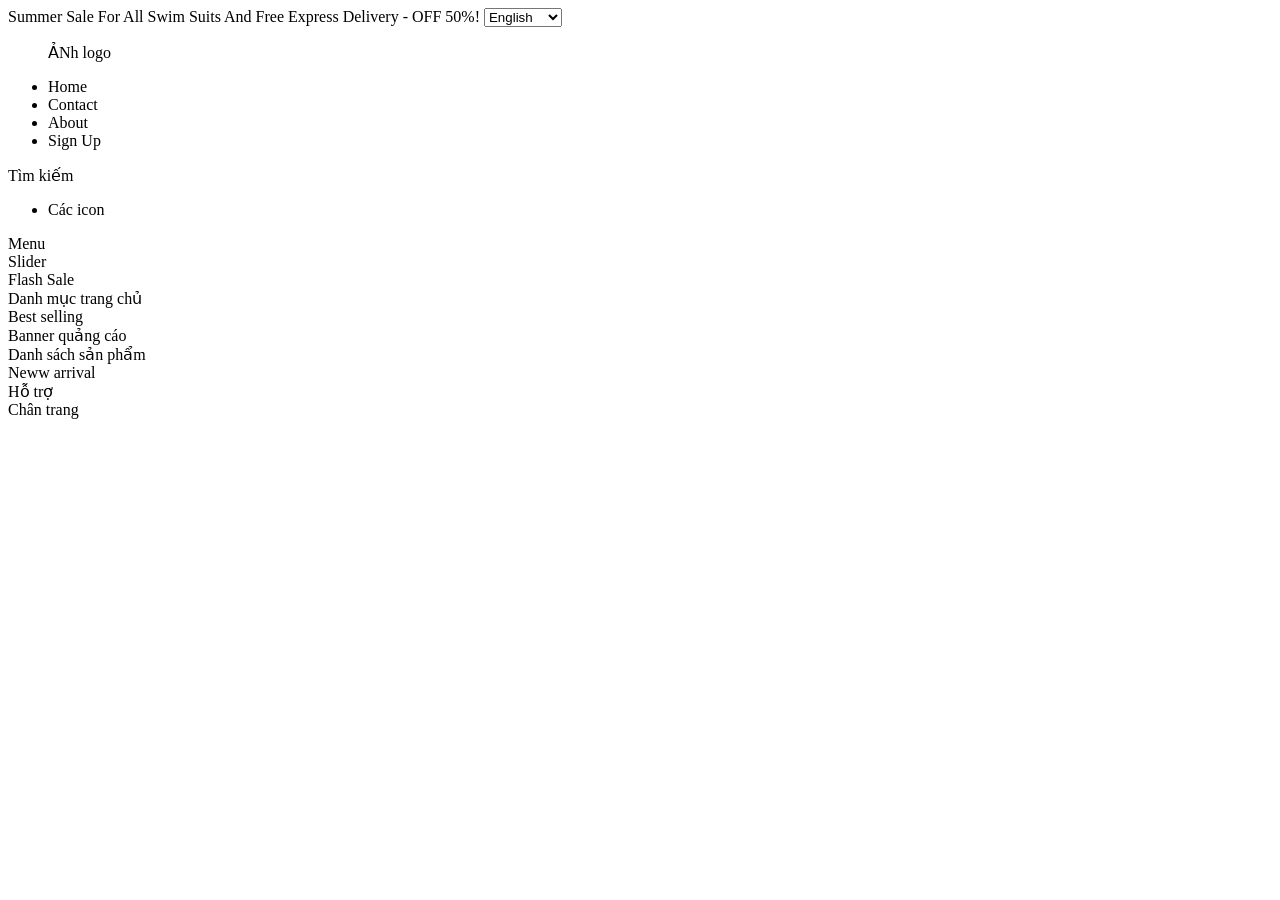
==== index.html @ 1e6aa528 "b1:Làm quen thẻ header,footer,nav,aside,section,article,main" ====
<!DOCTYPE html>
<html lang="en">
<head>
    <meta charset="UTF-8">
    <meta name="viewport" content="width=device-width, initial-scale=1.0">
    <title>Document</title>
</head>
<body>
    <header>
        <div class="topbar">
            <span>Summer Sale For All Swim Suits And Free Express Delivery - OFF 50%!</span>
            <select>
                <option value="en">English</option>
                <option value="vi">Việt Nam</option>
            </select>
        </div>
        <div class="header">
            <div class="logo">
                <figure>
                    ẢNh logo
                    <figcaption></figcaption>
                </figure>
            </div>
            <nav class="main-menu">
                <ul>
                    <li>Home</li>
                    <li>Contact</li>
                    <li>About</li>
                    <li>Sign Up</li>
                </ul>
            </nav>
            <div class="right-header">
                <form action="" class="search">Tìm kiếm</form>
                <ul>
                    <li>Các icon</li>
                </ul>
            </div>
        </div>
    </header>
    <div class="container">
        <div class="slide">
            <aside>
                Menu
            </aside>
            <section>
                Slider
            </section>
        </div>
        <section class="flashsale">
            Flash Sale
        </section>
        <section class="category-home">
            Danh mục trang chủ
        </section>
        <section class="best-selling">
            Best selling
        </section>
        <section class="banner">
            Banner quảng cáo
        </section>
        <section class="our-products">
            Danh sách sản phẩm
        </section>
        <section class="new-arrival">
            Neww arrival
        </section>
        <section class="support">
            Hỗ trợ
        </section>
    </div>
    <footer>
        Chân trang
    </footer>
</body>
</html>
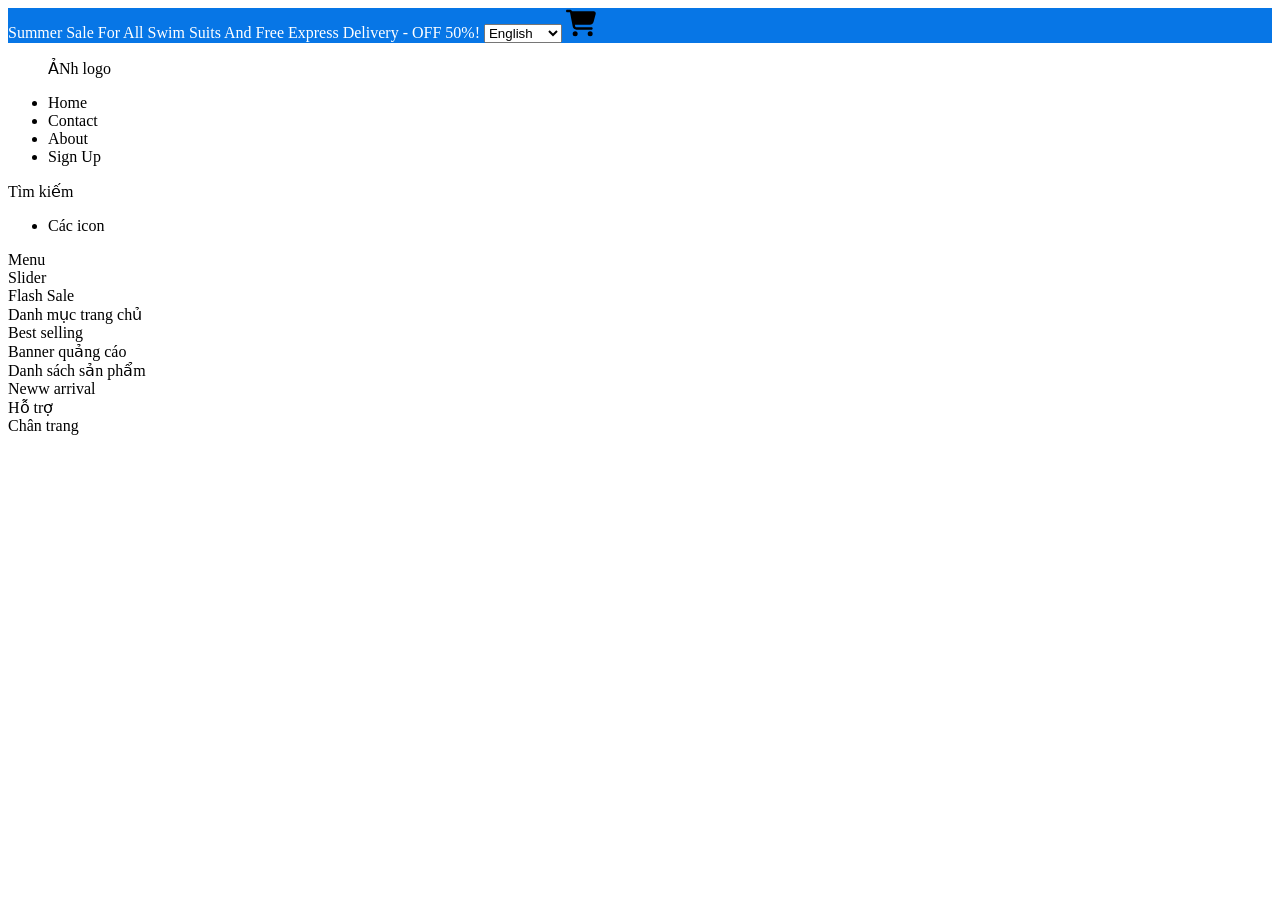
==== commit adb4027c: "B3" ====
--- a/index.html
+++ b/index.html
@@ -4,7 +4,14 @@
     <meta charset="UTF-8">
     <meta name="viewport" content="width=device-width, initial-scale=1.0">
     <title>Document</title>
+    <link rel='stylesheet' href="./style.css" type='text/css' media='all' />
+    <!-- <link rel="preconnect" href="https://fonts.googleapis.com">
+    <link rel="preconnect" href="https://fonts.gstatic.com" crossorigin>
+    <link href="https://fonts.googleapis.com/css2?family=Playwrite+HU:wght@100..400&display=swap" rel="stylesheet"> -->
 </head>
+<!-- màu nền: fill ="none"
+màu viền: stroke
+Kích thước: width, height -->
 <body>
     <header>
         <div class="topbar">
@@ -13,6 +20,7 @@
                 <option value="en">English</option>
                 <option value="vi">Việt Nam</option>
             </select>
+            <svg width="30" height="30" xmlns="http://www.w3.org/2000/svg" viewBox="0 0 576 512"><!--!Font Awesome Free 6.7.2 by @fontawesome - https://fontawesome.com License - https://fontawesome.com/license/free Copyright 2025 Fonticons, Inc.--><path d="M0 24C0 10.7 10.7 0 24 0L69.5 0c22 0 41.5 12.8 50.6 32l411 0c26.3 0 45.5 25 38.6 50.4l-41 152.3c-8.5 31.4-37 53.3-69.5 53.3l-288.5 0 5.4 28.5c2.2 11.3 12.1 19.5 23.6 19.5L488 336c13.3 0 24 10.7 24 24s-10.7 24-24 24l-288.3 0c-34.6 0-64.3-24.6-70.7-58.5L77.4 54.5c-.7-3.8-4-6.5-7.9-6.5L24 48C10.7 48 0 37.3 0 24zM128 464a48 48 0 1 1 96 0 48 48 0 1 1 -96 0zm336-48a48 48 0 1 1 0 96 48 48 0 1 1 0-96z"/></svg>
         </div>
         <div class="header">
             <div class="logo">
--- a/style.css
+++ b/style.css
@@ -0,0 +1,15 @@
+/* Để khai báo biến :root  */
+/* Đặt tên biến: --tenbien */
+:root{
+    --primary-color: #ff0000;
+    --second-color:#0776e6
+}
+@font-face {
+    font-family: "Playwrite";
+    src: url("fonts/PlaywriteHU-Regular.ttf") format("ttf");
+}
+.topbar{
+    background-color: var(--second-color);
+    color: #fff;
+    font-family: "Playwrite", cursive;
+}
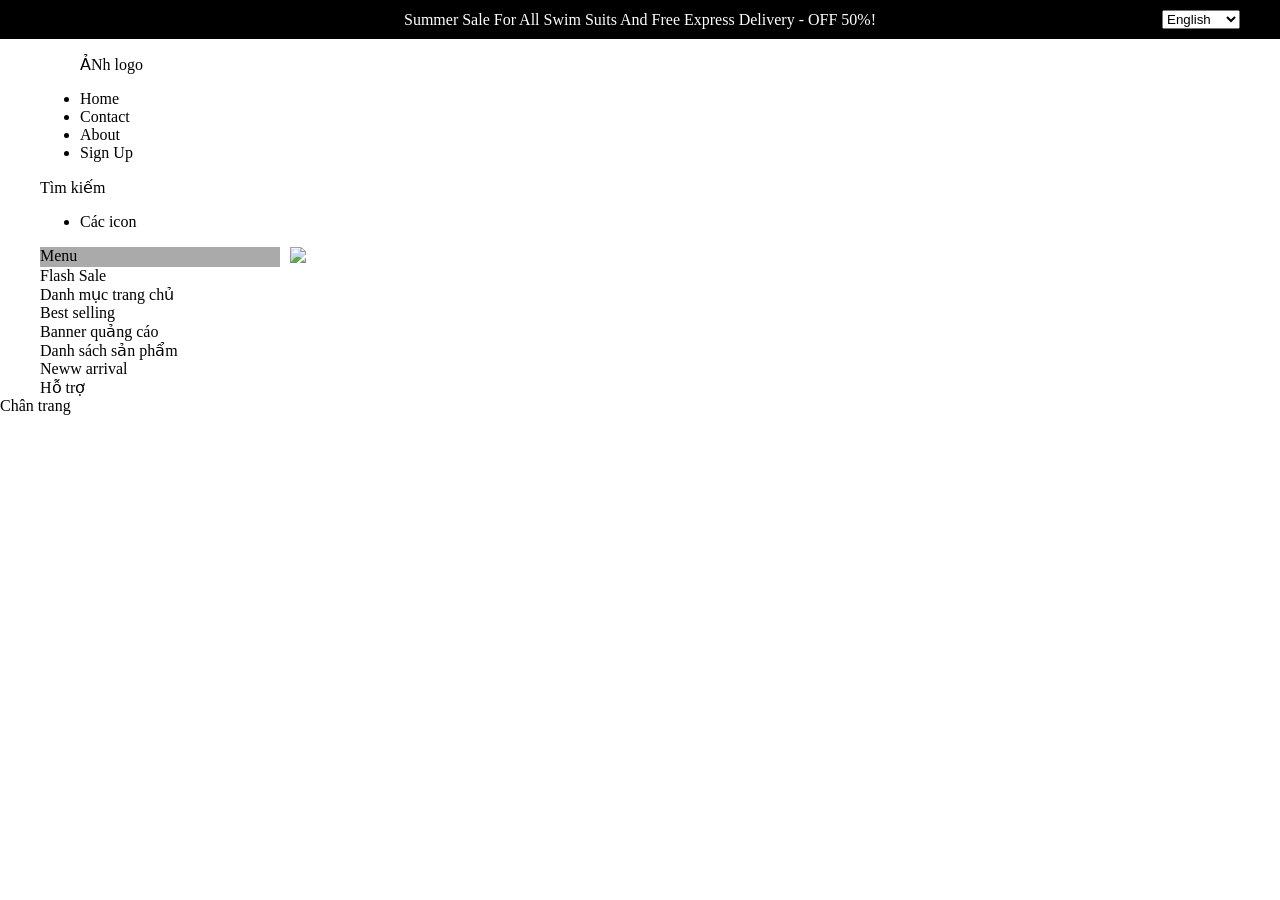
==== commit dfffcc29: "b4" ====
--- a/index.html
+++ b/index.html
@@ -5,6 +5,7 @@
     <meta name="viewport" content="width=device-width, initial-scale=1.0">
     <title>Document</title>
     <link rel='stylesheet' href="./style.css" type='text/css' media='all' />
+    <link rel="stylesheet" href="https://cdnjs.cloudflare.com/ajax/libs/font-awesome/6.7.2/css/all.min.css" type="text/css"/>
     <!-- <link rel="preconnect" href="https://fonts.googleapis.com">
     <link rel="preconnect" href="https://fonts.gstatic.com" crossorigin>
     <link href="https://fonts.googleapis.com/css2?family=Playwrite+HU:wght@100..400&display=swap" rel="stylesheet"> -->
@@ -15,14 +16,21 @@
 <body>
     <header>
         <div class="topbar">
-            <span>Summer Sale For All Swim Suits And Free Express Delivery - OFF 50%!</span>
-            <select>
-                <option value="en">English</option>
-                <option value="vi">Việt Nam</option>
-            </select>
-            <svg width="30" height="30" xmlns="http://www.w3.org/2000/svg" viewBox="0 0 576 512"><!--!Font Awesome Free 6.7.2 by @fontawesome - https://fontawesome.com License - https://fontawesome.com/license/free Copyright 2025 Fonticons, Inc.--><path d="M0 24C0 10.7 10.7 0 24 0L69.5 0c22 0 41.5 12.8 50.6 32l411 0c26.3 0 45.5 25 38.6 50.4l-41 152.3c-8.5 31.4-37 53.3-69.5 53.3l-288.5 0 5.4 28.5c2.2 11.3 12.1 19.5 23.6 19.5L488 336c13.3 0 24 10.7 24 24s-10.7 24-24 24l-288.3 0c-34.6 0-64.3-24.6-70.7-58.5L77.4 54.5c-.7-3.8-4-6.5-7.9-6.5L24 48C10.7 48 0 37.3 0 24zM128 464a48 48 0 1 1 96 0 48 48 0 1 1 -96 0zm336-48a48 48 0 1 1 0 96 48 48 0 1 1 0-96z"/></svg>
+            <div class="container">
+                <div class="flex">
+                    <span></span>
+                    <span>Summer Sale For All Swim Suits And Free Express Delivery - OFF 50%!</span>
+                    <div class="language">
+                    <select>
+                        <option value="en">English</option>
+                        <option value="vi">Việt Nam</option>
+                    </select>
+                    </div>
+                    </div>
+           </div>
         </div>
         <div class="header">
+            <div class="container">
             <div class="logo">
                 <figure>
                     ẢNh logo
@@ -43,15 +51,16 @@
                     <li>Các icon</li>
                 </ul>
             </div>
+            </div>
         </div>
     </header>
     <div class="container">
         <div class="slide">
-            <aside>
+            <aside style="background-color: #aaa;">
                 Menu
             </aside>
             <section>
-                Slider
+                <img src="https://cdn2.mageplaza.com/media/general2/H4BvhSS.jpg"/>
             </section>
         </div>
         <section class="flashsale">
--- a/style.css
+++ b/style.css
@@ -4,12 +4,72 @@
     --primary-color: #ff0000;
     --second-color:#0776e6
 }
+body{
+    margin: 0;
+}
 @font-face {
     font-family: "Playwrite";
     src: url("fonts/PlaywriteHU-Regular.ttf") format("ttf");
 }
 .topbar{
-    background-color: var(--second-color);
+    background-color: #000000;
     color: #fff;
-    font-family: "Playwrite", cursive;
+}
+/* Flexbox và gridbox */
+/* 
+flex: sử dụng trong bố cục nhỏ
+gird: Chia layout
+*/
+/* Flex:  */
+.container{
+    max-width: 1200px;
+    margin: auto;
+}
+.flex{
+    display: flex;
+    justify-content: center;
+    align-items: center;
+    flex-wrap: wrap;
+    padding: 10px 0;
+}
+.flex span,.flex .language{
+    width: 25%;
+}
+/* .flex select{order: 1;}
+.flex span{order: 3;} */
+.flex span:nth-child(2){
+    width: 50%;
+    text-align: center;
+    /* order: 1; */
+}
+.flex .language{
+    display: flex;
+    justify-content: flex-end;
+}
+.slide{
+    display: grid;
+    grid-template-columns: 20% 20% 20% 20% 20%;
+    gap: 10px;
+}
+img{max-width: 100%;}
+.slide section{
+    grid-column: 2/6;
+}
+/* media query  */
+/* /Mobile: 720px */
+/* Tablet: 990px*/
+/* Desktop :  */
+@media screen and (max-width:720px){
+    .slide{
+        display: flex;
+        flex-direction: column;
+    }
+}
+@media screen and (max-width:990px) {
+   .slide{
+    grid-template-columns: 25% 25% 25% 25%;
+    }
+    .slide section{
+    grid-column: 2/5;
+        }
 }
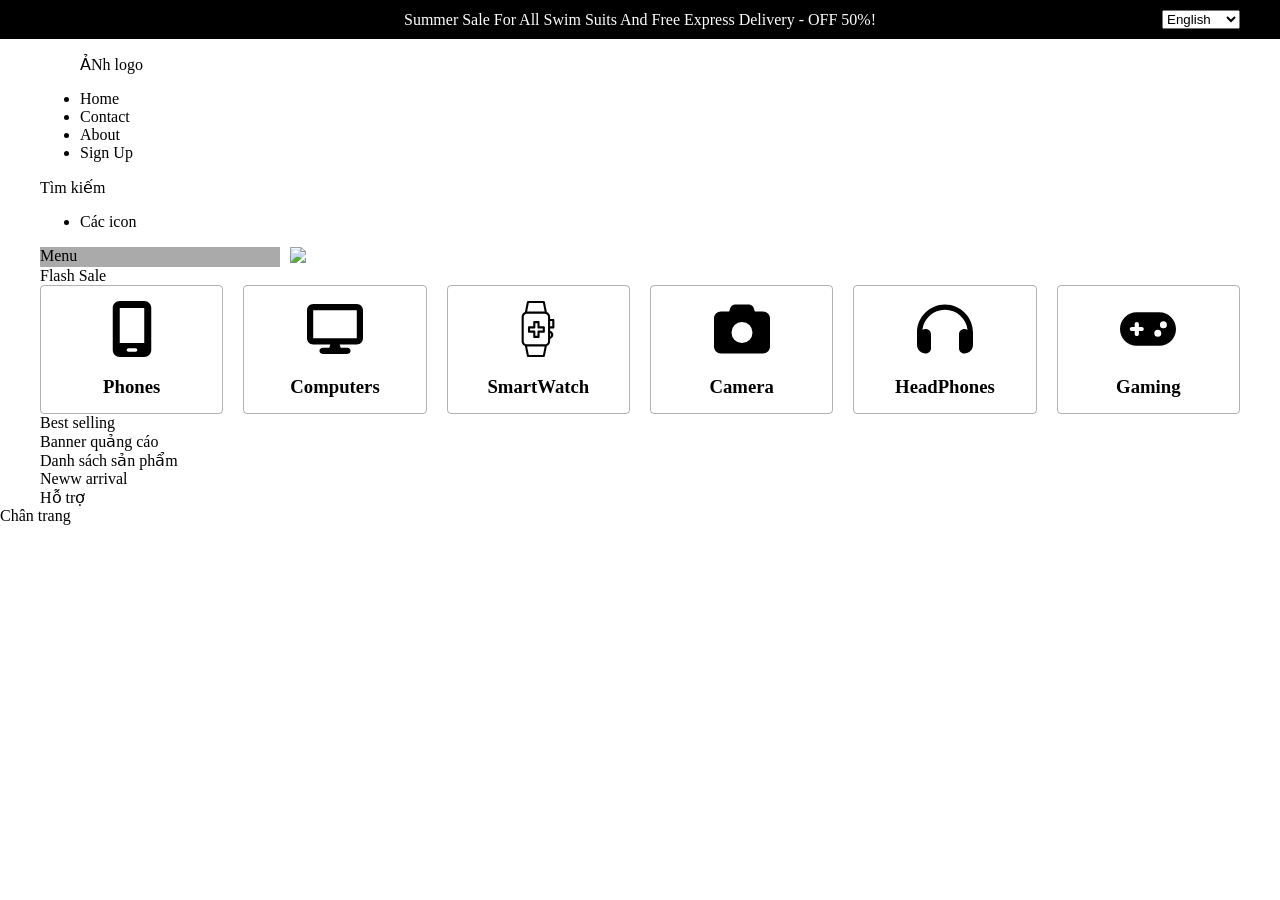
==== commit 6469d5f5: "b5" ====
--- a/index.html
+++ b/index.html
@@ -67,7 +67,58 @@
             Flash Sale
         </section>
         <section class="category-home">
-            Danh mục trang chủ
+            <span>
+                <svg xmlns="http://www.w3.org/2000/svg" viewBox="0 0 384 512"><!--!Font Awesome Free 6.7.2 by @fontawesome - https://fontawesome.com License - https://fontawesome.com/license/free Copyright 2025 Fonticons, Inc.--><path d="M16 64C16 28.7 44.7 0 80 0L304 0c35.3 0 64 28.7 64 64l0 384c0 35.3-28.7 64-64 64L80 512c-35.3 0-64-28.7-64-64L16 64zM144 448c0 8.8 7.2 16 16 16l64 0c8.8 0 16-7.2 16-16s-7.2-16-16-16l-64 0c-8.8 0-16 7.2-16 16zM304 64L80 64l0 320 224 0 0-320z"/></svg>
+                <h3>Phones</h3>
+            </span>
+            <span>
+                <svg xmlns="http://www.w3.org/2000/svg" viewBox="0 0 576 512"><!--!Font Awesome Free 6.7.2 by @fontawesome - https://fontawesome.com License - https://fontawesome.com/license/free Copyright 2025 Fonticons, Inc.--><path d="M64 0C28.7 0 0 28.7 0 64L0 352c0 35.3 28.7 64 64 64l176 0-10.7 32L160 448c-17.7 0-32 14.3-32 32s14.3 32 32 32l256 0c17.7 0 32-14.3 32-32s-14.3-32-32-32l-69.3 0L336 416l176 0c35.3 0 64-28.7 64-64l0-288c0-35.3-28.7-64-64-64L64 0zM512 64l0 288L64 352 64 64l448 0z"/></svg>
+                <h3>Computers</h3>
+            </span>
+            <span>
+                <?xml version="1.0" encoding="iso-8859-1"?>
+<!-- Uploaded to: SVG Repo, www.svgrepo.com, Generator: SVG Repo Mixer Tools -->
+<svg fill="#000000" version="1.1" id="Layer_1" xmlns="http://www.w3.org/2000/svg" xmlns:xlink="http://www.w3.org/1999/xlink" 
+	 viewBox="0 0 512 512" xml:space="preserve">
+<g>
+	<g>
+		<path d="M309.132,231.849h-38.642v-38.642c0-5.339-4.321-9.66-9.66-9.66h-38.642c-5.34,0-9.66,4.321-9.66,9.66v38.642h-38.642
+			c-5.34,0-9.66,4.321-9.66,9.66v38.641c0,5.34,4.321,9.66,9.66,9.66h38.642v38.641c0,5.34,4.321,9.66,9.66,9.66h38.642
+			c5.34,0,9.66-4.321,9.66-9.66v-38.641h38.642c5.34,0,9.66-4.321,9.66-9.66v-38.641
+			C318.792,236.17,314.472,231.849,309.132,231.849z M299.472,270.491H260.83c-5.34,0-9.66,4.321-9.66,9.66v38.642h-19.321v-38.642
+			c0-5.34-4.321-9.66-9.66-9.66h-38.641V251.17h38.641c5.34,0,9.66-4.321,9.66-9.66v-38.642h19.321v38.642
+			c0,5.339,4.321,9.66,9.66,9.66h38.641V270.491z"/>
+	</g>
+</g>
+<g>
+	<g>
+		<path d="M396.076,164.226h-28.981v-19.274c0-20.163-12.417-37.441-29.991-44.684l-18.5-92.505C317.698,3.255,313.736,0,309.132,0
+			H164.226c-4.604,0-8.566,3.255-9.472,7.764l-18.5,92.505c-17.573,7.243-29.991,24.521-29.991,44.684v222.094
+			c0,20.163,12.417,37.441,29.991,44.684l18.5,92.505c0.906,4.509,4.868,7.764,9.472,7.764h144.906c4.604,0,8.566-3.255,9.472-7.764
+			l18.5-92.505c17.573-7.243,29.991-24.521,29.991-44.684v-20.646c16.62-4.318,28.981-19.313,28.981-37.269
+			c0-17.955-12.361-32.951-28.981-37.269V251.17h28.981c5.339,0,9.66-4.321,9.66-9.66v-67.623
+			C405.736,168.547,401.415,164.226,396.076,164.226z M172.141,19.321h129.076l15.453,77.283H156.689L172.141,19.321z
+			 M301.217,492.679H172.141l-15.453-77.283H316.67L301.217,492.679z M347.774,173.887v67.623v125.538
+			c0,16.009-13.009,29.028-29.009,29.028h-164.17c-16,0-29.009-13.019-29.009-29.028V144.953c0-16.009,13.009-29.028,29.009-29.028
+			h164.17c16,0,29.009,13.019,29.009,29.028V173.887z M376.755,309.132c0,7.118-3.915,13.281-9.66,16.632V292.5
+			C372.84,295.852,376.755,302.014,376.755,309.132z M386.415,231.849h-19.321v-48.302h19.321V231.849z"/>
+	</g>
+</g>
+</svg>
+                <h3>SmartWatch</h3>
+            </span>
+            <span>
+                <svg xmlns="http://www.w3.org/2000/svg" viewBox="0 0 512 512"><!--!Font Awesome Free 6.7.2 by @fontawesome - https://fontawesome.com License - https://fontawesome.com/license/free Copyright 2025 Fonticons, Inc.--><path d="M149.1 64.8L138.7 96 64 96C28.7 96 0 124.7 0 160L0 416c0 35.3 28.7 64 64 64l384 0c35.3 0 64-28.7 64-64l0-256c0-35.3-28.7-64-64-64l-74.7 0L362.9 64.8C356.4 45.2 338.1 32 317.4 32L194.6 32c-20.7 0-39 13.2-45.5 32.8zM256 192a96 96 0 1 1 0 192 96 96 0 1 1 0-192z"/></svg>
+                <h3>Camera</h3>
+            </span>
+            <span>
+                <svg xmlns="http://www.w3.org/2000/svg" viewBox="0 0 512 512"><!--!Font Awesome Free 6.7.2 by @fontawesome - https://fontawesome.com License - https://fontawesome.com/license/free Copyright 2025 Fonticons, Inc.--><path d="M256 80C149.9 80 62.4 159.4 49.6 262c9.4-3.8 19.6-6 30.4-6c26.5 0 48 21.5 48 48l0 128c0 26.5-21.5 48-48 48c-44.2 0-80-35.8-80-80l0-16 0-48 0-48C0 146.6 114.6 32 256 32s256 114.6 256 256l0 48 0 48 0 16c0 44.2-35.8 80-80 80c-26.5 0-48-21.5-48-48l0-128c0-26.5 21.5-48 48-48c10.8 0 21 2.1 30.4 6C449.6 159.4 362.1 80 256 80z"/></svg>
+                <h3>HeadPhones</h3>
+            </span>
+            <span>
+                <svg xmlns="http://www.w3.org/2000/svg" viewBox="0 0 640 512"><!--!Font Awesome Free 6.7.2 by @fontawesome - https://fontawesome.com License - https://fontawesome.com/license/free Copyright 2025 Fonticons, Inc.--><path d="M192 64C86 64 0 150 0 256S86 448 192 448l256 0c106 0 192-86 192-192s-86-192-192-192L192 64zM496 168a40 40 0 1 1 0 80 40 40 0 1 1 0-80zM392 304a40 40 0 1 1 80 0 40 40 0 1 1 -80 0zM168 200c0-13.3 10.7-24 24-24s24 10.7 24 24l0 32 32 0c13.3 0 24 10.7 24 24s-10.7 24-24 24l-32 0 0 32c0 13.3-10.7 24-24 24s-24-10.7-24-24l0-32-32 0c-13.3 0-24-10.7-24-24s10.7-24 24-24l32 0 0-32z"/></svg>
+                <h3>Gaming</h3>
+            </span>
         </section>
         <section class="best-selling">
             Best selling
--- a/style.css
+++ b/style.css
@@ -72,4 +72,32 @@
     .slide section{
     grid-column: 2/5;
         }
+}
+.category-home{
+    display: flex;
+    gap:20px;
+}
+.category-home span{
+    width: 30%;
+    border: 1px solid rgba(0, 0, 0, 0.3);
+    border-radius: 4px;
+    display: flex;
+    justify-content: center;
+    align-items: center;
+    flex-direction: column;
+    padding: 15px 0;
+    transition: all 0.5s linear;
+    cursor: pointer;
+}
+.category-home span svg{
+    transition: all 0.5s linear;
+}
+.category-home span h3{margin-bottom: 0;}
+.category-home span svg{max-width: 56px; height: 56px;}
+.category-home span:hover{
+    background-color: #DB4444;
+    color: #fff;
+}
+.category-home span:hover svg{
+    fill: #fff;
 }
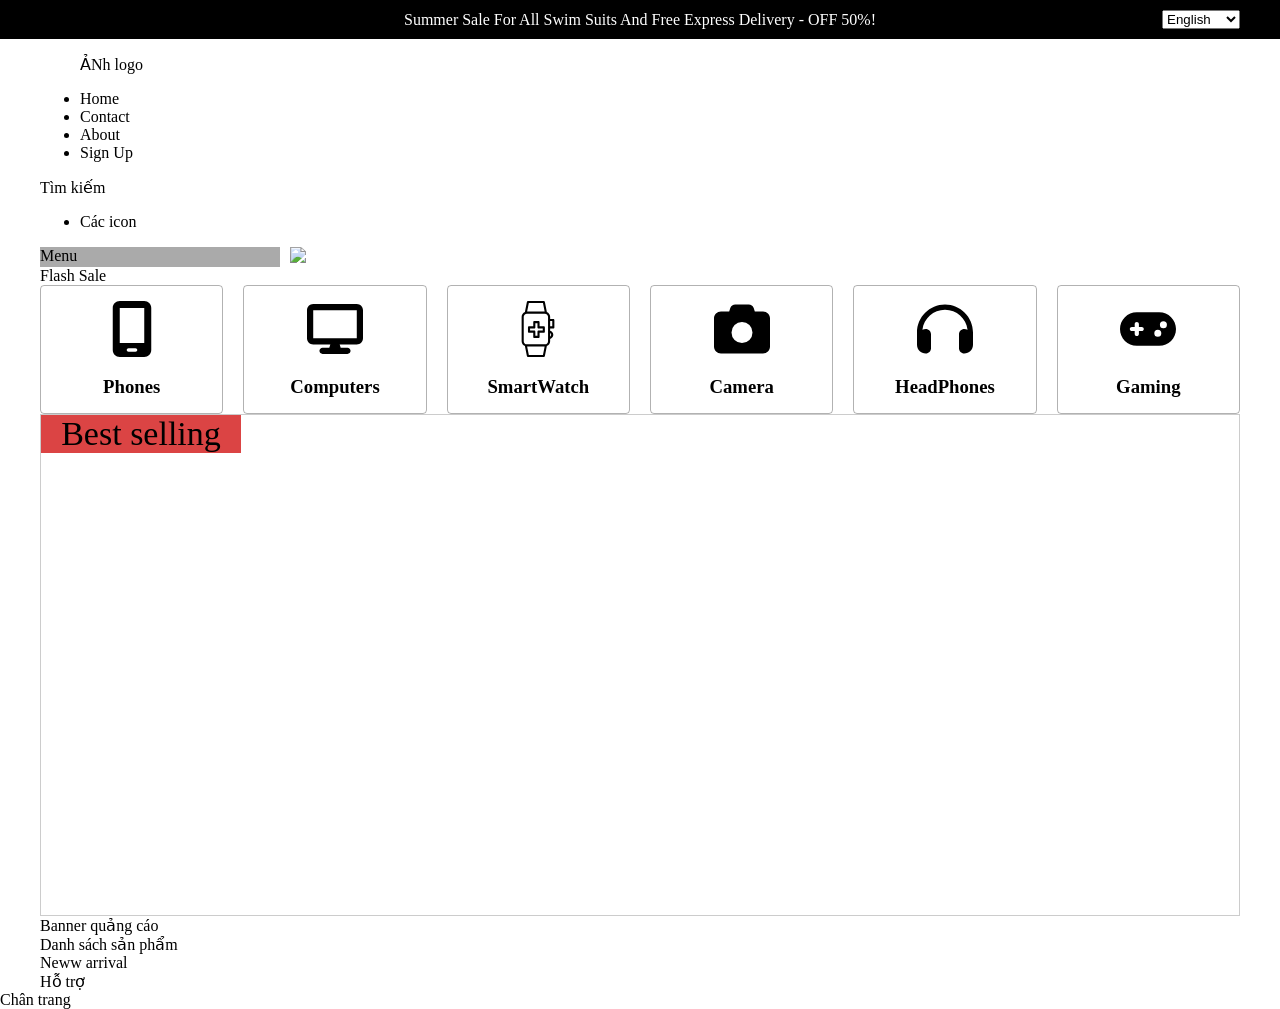
==== commit e14cfa0f: "b5" ====
--- a/index.html
+++ b/index.html
@@ -121,7 +121,7 @@
             </span>
         </section>
         <section class="best-selling">
-            Best selling
+            <span>Best selling</span>
         </section>
         <section class="banner">
             Banner quảng cáo
--- a/style.css
+++ b/style.css
@@ -100,4 +100,57 @@
 }
 .category-home span:hover svg{
     fill: #fff;
+}
+.best-selling{border: 1px solid #ccc; min-height: 500px;position: relative;}
+/* // Cách làm
+1. Sử dụng position để di chuyển
+2. TranslateX, translateY */
+.best-selling span{
+    position: absolute;
+    width: 200px;
+    background-color: #DB4444;
+    top: 0;
+    left: 0;
+    text-align: center;
+    font-size: 34px;
+    animation: dichuyen 4s linear infinite;
+}
+/* // chia theo giai đoạn */
+@keyframes chuyendongspan {
+    0%{
+        top: 0;
+        left: 0;
+    }
+    25%{
+        top: 0;
+        left: calc(100% - 200px);
+    }
+    50%{
+        top:100%;
+        left: calc(100% - 200px);
+    }
+    75%{
+        top:100%;
+        left: 0;
+    }
+    100%{
+        top: 0;
+        left: 0;
+    }
+}
+/* KHông theo giai đoạn */
+@keyframes traiphai {
+    to{
+        left: calc(100% - 200px);
+    }    
+}
+@keyframes quaytron {
+    to {
+        transform: rotate(360deg);
+    }
+}
+@keyframes dichuyen {
+    to {
+        transform:translateX(100%)
+    }
 }
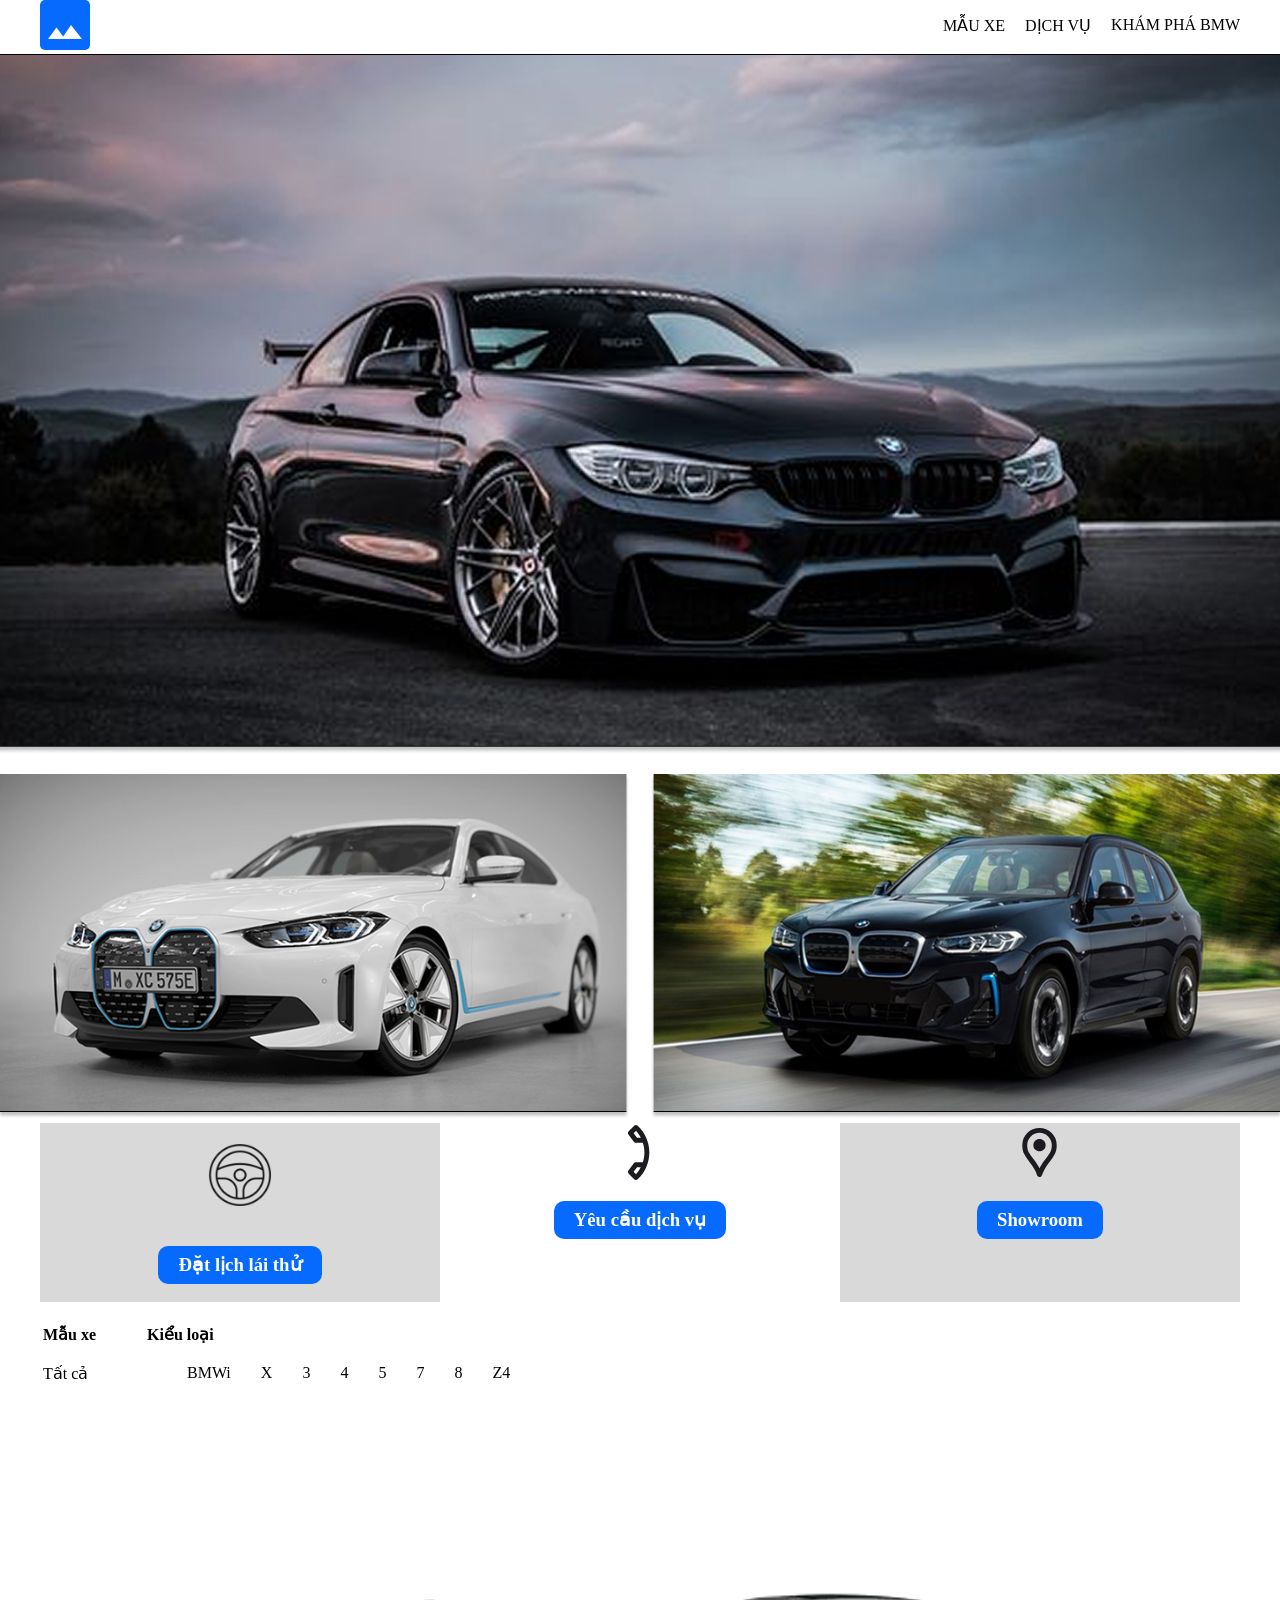
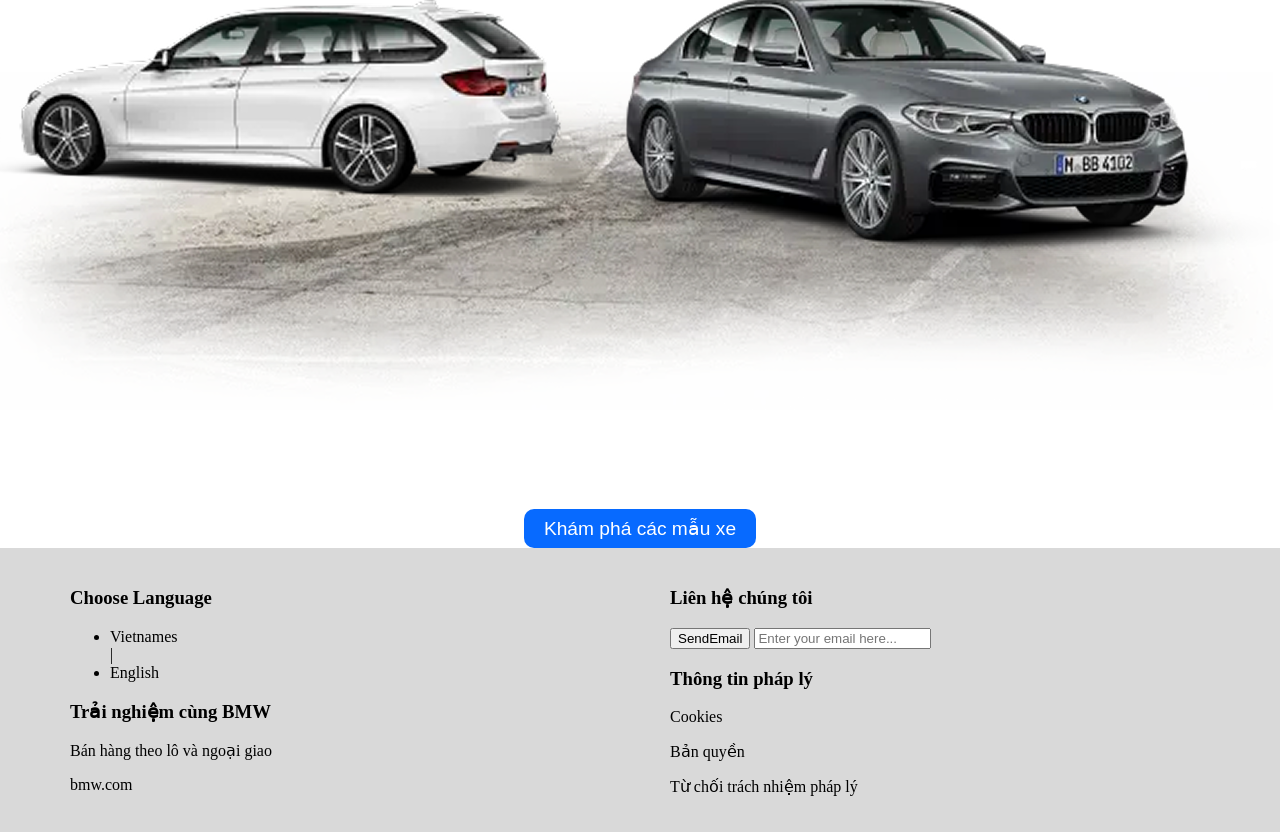
==== commit 3aa2e8e1: "upload" ====
--- a/index.html
+++ b/index.html
@@ -4,140 +4,188 @@
     <meta charset="UTF-8">
     <meta name="viewport" content="width=device-width, initial-scale=1.0">
     <title>Document</title>
-    <link rel='stylesheet' href="./style.css" type='text/css' media='all' />
-    <link rel="stylesheet" href="https://cdnjs.cloudflare.com/ajax/libs/font-awesome/6.7.2/css/all.min.css" type="text/css"/>
-    <!-- <link rel="preconnect" href="https://fonts.googleapis.com">
-    <link rel="preconnect" href="https://fonts.gstatic.com" crossorigin>
-    <link href="https://fonts.googleapis.com/css2?family=Playwrite+HU:wght@100..400&display=swap" rel="stylesheet"> -->
 </head>
-<!-- màu nền: fill ="none"
-màu viền: stroke
-Kích thước: width, height -->
 <body>
     <header>
-        <div class="topbar">
-            <div class="container">
-                <div class="flex">
-                    <span></span>
-                    <span>Summer Sale For All Swim Suits And Free Express Delivery - OFF 50%!</span>
-                    <div class="language">
-                    <select>
-                        <option value="en">English</option>
-                        <option value="vi">Việt Nam</option>
-                    </select>
-                    </div>
-                    </div>
-           </div>
-        </div>
-        <div class="header">
-            <div class="container">
+        <div class="container flex">
             <div class="logo">
-                <figure>
-                    ẢNh logo
-                    <figcaption></figcaption>
-                </figure>
+                <svg viewBox="0 0 100 100" width="50" height="50">
+                    <rect x="0" y="0" width="100" height="100" rx="10" ry="10"/>
+                    <path d="M16 78 H50 L33 55 Z" fill="#FFF"/>
+                    <path d="M43 78 H84 L62 50 Z" fill="#FFF"/>
+                </svg>
             </div>
-            <nav class="main-menu">
-                <ul>
-                    <li>Home</li>
-                    <li>Contact</li>
-                    <li>About</li>
-                    <li>Sign Up</li>
+            <nav>
+                <ul class="flex">
+                    <li>
+                        <a href="#">Mẫu xe</a>
+                    </li>
+                    <li>
+                        <a href="#">Dịch vụ</a>
+                    </li>
+                    <li>
+                        <a href="#">Khám phá BMW</a>
+                    </li>
                 </ul>
             </nav>
-            <div class="right-header">
-                <form action="" class="search">Tìm kiếm</form>
+        </div>
+    </header>
+    <section id="slide">
+        <img src="images/slide.jpg"/>
+    </section>
+    <main>
+        <section id="products" class="flex">
+            <div class="item">
+                <a href="#">
+                    <img src="images/product1.jpg"/>
+                </a>
+            </div>
+            <div class="item">
+                <a href="#">
+                    <img src="images/product2.jpg"/>
+                </a>
+            </div>
+        </section>
+        <div class="container">
+            <section id="info" class="flex">
+                <div class="item">
+                    <img src="images/datlich.svg"/>
+                    <h3>
+                        <a href="#">
+                            Đặt lịch lái thử
+                        </a>
+                    </h3>
+                </div>
+                <div class="item">
+                    <img src="images/phone.svg"/>
+                    <h3>
+                        <a href="#">
+                            Yêu cầu dịch vụ
+                        </a>
+                    </h3>
+                </div>
+                <div class="item">
+                    <img src="images/location.svg"/>
+                    <h3>
+                        <a href="#">
+                            Showroom
+                        </a>
+                    </h3>
+                </div>
+            </section>
+            <table>
+                <thead>
+                    <tr>
+                        <th width="100">Mẫu xe</th>
+                        <th>Kiểu loại</th>
+                    </tr>
+                </thead>
+                <tbody>
+                    <tr>
+                        <td>Tất cả</td>
+                        <td>
+                            <ul class="flex">
+                                <li>BMWi</li>
+                                <li>X</li>
+                                <li>3</li>
+                                <li>4</li>
+                                <li>5</li>
+                                <li>7</li>
+                                <li>8</li>
+                                <li>Z4</li>
+                            </ul>
+                        </td>
+                    </tr>
+                </tbody>
+            </table>
+            <section id="banner" class="flex">
+                <img src="images/banner.png"/>
+                <button>Khám phá các mẫu xe</button>
+            </section>
+        </div>
+    </main>
+    <footer>
+        <div class="container flex">
+        <div class="col1 col">
+            <div class="top">
+                <h3>Choose Language</h3>
                 <ul>
-                    <li>Các icon</li>
+                    <li>Vietnames</li> |
+                    <li>English</li>
                 </ul>
             </div>
+            <div class="bottom">
+                <h3>Trải nghiệm cùng BMW</h3>
+                <p>Bán hàng theo lô và ngoại giao</p>
+                <span>bmw.com</span>
             </div>
         </div>
-    </header>
-    <div class="container">
-        <div class="slide">
-            <aside style="background-color: #aaa;">
-                Menu
-            </aside>
-            <section>
-                <img src="https://cdn2.mageplaza.com/media/general2/H4BvhSS.jpg"/>
-            </section>
+        <div class="col2 col">
+            <div class="top">
+                <h3>Liên hệ chúng tôi</h3>
+                <form>
+                    <button>SendEmail</button>
+                    <input type="email" placeholder="Enter your email here..."/>
+                </form>
+            </div>
+            <div class="bottom">
+                <h3>Thông tin pháp lý</h3>
+                <p>Cookies</p>
+                <p>Bản quyền</p>
+                <p>Từ chối trách nhiệm pháp lý</p>
+            </div>
         </div>
-        <section class="flashsale">
-            Flash Sale
-        </section>
-        <section class="category-home">
-            <span>
-                <svg xmlns="http://www.w3.org/2000/svg" viewBox="0 0 384 512"><!--!Font Awesome Free 6.7.2 by @fontawesome - https://fontawesome.com License - https://fontawesome.com/license/free Copyright 2025 Fonticons, Inc.--><path d="M16 64C16 28.7 44.7 0 80 0L304 0c35.3 0 64 28.7 64 64l0 384c0 35.3-28.7 64-64 64L80 512c-35.3 0-64-28.7-64-64L16 64zM144 448c0 8.8 7.2 16 16 16l64 0c8.8 0 16-7.2 16-16s-7.2-16-16-16l-64 0c-8.8 0-16 7.2-16 16zM304 64L80 64l0 320 224 0 0-320z"/></svg>
-                <h3>Phones</h3>
-            </span>
-            <span>
-                <svg xmlns="http://www.w3.org/2000/svg" viewBox="0 0 576 512"><!--!Font Awesome Free 6.7.2 by @fontawesome - https://fontawesome.com License - https://fontawesome.com/license/free Copyright 2025 Fonticons, Inc.--><path d="M64 0C28.7 0 0 28.7 0 64L0 352c0 35.3 28.7 64 64 64l176 0-10.7 32L160 448c-17.7 0-32 14.3-32 32s14.3 32 32 32l256 0c17.7 0 32-14.3 32-32s-14.3-32-32-32l-69.3 0L336 416l176 0c35.3 0 64-28.7 64-64l0-288c0-35.3-28.7-64-64-64L64 0zM512 64l0 288L64 352 64 64l448 0z"/></svg>
-                <h3>Computers</h3>
-            </span>
-            <span>
-                <?xml version="1.0" encoding="iso-8859-1"?>
-<!-- Uploaded to: SVG Repo, www.svgrepo.com, Generator: SVG Repo Mixer Tools -->
-<svg fill="#000000" version="1.1" id="Layer_1" xmlns="http://www.w3.org/2000/svg" xmlns:xlink="http://www.w3.org/1999/xlink" 
-	 viewBox="0 0 512 512" xml:space="preserve">
-<g>
-	<g>
-		<path d="M309.132,231.849h-38.642v-38.642c0-5.339-4.321-9.66-9.66-9.66h-38.642c-5.34,0-9.66,4.321-9.66,9.66v38.642h-38.642
-			c-5.34,0-9.66,4.321-9.66,9.66v38.641c0,5.34,4.321,9.66,9.66,9.66h38.642v38.641c0,5.34,4.321,9.66,9.66,9.66h38.642
-			c5.34,0,9.66-4.321,9.66-9.66v-38.641h38.642c5.34,0,9.66-4.321,9.66-9.66v-38.641
-			C318.792,236.17,314.472,231.849,309.132,231.849z M299.472,270.491H260.83c-5.34,0-9.66,4.321-9.66,9.66v38.642h-19.321v-38.642
-			c0-5.34-4.321-9.66-9.66-9.66h-38.641V251.17h38.641c5.34,0,9.66-4.321,9.66-9.66v-38.642h19.321v38.642
-			c0,5.339,4.321,9.66,9.66,9.66h38.641V270.491z"/>
-	</g>
-</g>
-<g>
-	<g>
-		<path d="M396.076,164.226h-28.981v-19.274c0-20.163-12.417-37.441-29.991-44.684l-18.5-92.505C317.698,3.255,313.736,0,309.132,0
-			H164.226c-4.604,0-8.566,3.255-9.472,7.764l-18.5,92.505c-17.573,7.243-29.991,24.521-29.991,44.684v222.094
-			c0,20.163,12.417,37.441,29.991,44.684l18.5,92.505c0.906,4.509,4.868,7.764,9.472,7.764h144.906c4.604,0,8.566-3.255,9.472-7.764
-			l18.5-92.505c17.573-7.243,29.991-24.521,29.991-44.684v-20.646c16.62-4.318,28.981-19.313,28.981-37.269
-			c0-17.955-12.361-32.951-28.981-37.269V251.17h28.981c5.339,0,9.66-4.321,9.66-9.66v-67.623
-			C405.736,168.547,401.415,164.226,396.076,164.226z M172.141,19.321h129.076l15.453,77.283H156.689L172.141,19.321z
-			 M301.217,492.679H172.141l-15.453-77.283H316.67L301.217,492.679z M347.774,173.887v67.623v125.538
-			c0,16.009-13.009,29.028-29.009,29.028h-164.17c-16,0-29.009-13.019-29.009-29.028V144.953c0-16.009,13.009-29.028,29.009-29.028
-			h164.17c16,0,29.009,13.019,29.009,29.028V173.887z M376.755,309.132c0,7.118-3.915,13.281-9.66,16.632V292.5
-			C372.84,295.852,376.755,302.014,376.755,309.132z M386.415,231.849h-19.321v-48.302h19.321V231.849z"/>
-	</g>
-</g>
-</svg>
-                <h3>SmartWatch</h3>
-            </span>
-            <span>
-                <svg xmlns="http://www.w3.org/2000/svg" viewBox="0 0 512 512"><!--!Font Awesome Free 6.7.2 by @fontawesome - https://fontawesome.com License - https://fontawesome.com/license/free Copyright 2025 Fonticons, Inc.--><path d="M149.1 64.8L138.7 96 64 96C28.7 96 0 124.7 0 160L0 416c0 35.3 28.7 64 64 64l384 0c35.3 0 64-28.7 64-64l0-256c0-35.3-28.7-64-64-64l-74.7 0L362.9 64.8C356.4 45.2 338.1 32 317.4 32L194.6 32c-20.7 0-39 13.2-45.5 32.8zM256 192a96 96 0 1 1 0 192 96 96 0 1 1 0-192z"/></svg>
-                <h3>Camera</h3>
-            </span>
-            <span>
-                <svg xmlns="http://www.w3.org/2000/svg" viewBox="0 0 512 512"><!--!Font Awesome Free 6.7.2 by @fontawesome - https://fontawesome.com License - https://fontawesome.com/license/free Copyright 2025 Fonticons, Inc.--><path d="M256 80C149.9 80 62.4 159.4 49.6 262c9.4-3.8 19.6-6 30.4-6c26.5 0 48 21.5 48 48l0 128c0 26.5-21.5 48-48 48c-44.2 0-80-35.8-80-80l0-16 0-48 0-48C0 146.6 114.6 32 256 32s256 114.6 256 256l0 48 0 48 0 16c0 44.2-35.8 80-80 80c-26.5 0-48-21.5-48-48l0-128c0-26.5 21.5-48 48-48c10.8 0 21 2.1 30.4 6C449.6 159.4 362.1 80 256 80z"/></svg>
-                <h3>HeadPhones</h3>
-            </span>
-            <span>
-                <svg xmlns="http://www.w3.org/2000/svg" viewBox="0 0 640 512"><!--!Font Awesome Free 6.7.2 by @fontawesome - https://fontawesome.com License - https://fontawesome.com/license/free Copyright 2025 Fonticons, Inc.--><path d="M192 64C86 64 0 150 0 256S86 448 192 448l256 0c106 0 192-86 192-192s-86-192-192-192L192 64zM496 168a40 40 0 1 1 0 80 40 40 0 1 1 0-80zM392 304a40 40 0 1 1 80 0 40 40 0 1 1 -80 0zM168 200c0-13.3 10.7-24 24-24s24 10.7 24 24l0 32 32 0c13.3 0 24 10.7 24 24s-10.7 24-24 24l-32 0 0 32c0 13.3-10.7 24-24 24s-24-10.7-24-24l0-32-32 0c-13.3 0-24-10.7-24-24s10.7-24 24-24l32 0 0-32z"/></svg>
-                <h3>Gaming</h3>
-            </span>
-        </section>
-        <section class="best-selling">
-            <span>Best selling</span>
-        </section>
-        <section class="banner">
-            Banner quảng cáo
-        </section>
-        <section class="our-products">
-            Danh sách sản phẩm
-        </section>
-        <section class="new-arrival">
-            Neww arrival
-        </section>
-        <section class="support">
-            Hỗ trợ
-        </section>
-    </div>
-    <footer>
-        Chân trang
+        </div>
     </footer>
+    <style>
+        :root{
+            --primary-color:#076AFF;
+            --second-color:#000
+        }
+        a{text-decoration: none;}
+        body{margin: 0;}
+        .container{max-width: 1200px; margin: auto;}
+        .flex{display: flex;}
+        header .flex{justify-content: space-between;}
+        header nav a{text-transform: uppercase; color: var(--second-color);}
+        header nav a:active{color: #FF0000;}
+        header nav ul{gap: 20px;}
+        header nav ul li{list-style: none;}
+        #slide{height: 700px;}
+        #slide img{width: 100%; height: 100%; object-fit: cover;}
+         #products{gap:20px;margin-top: 20px;}
+        #products .item{flex-basis: 50%;}
+        #products .item img{width: 100%;}
+        #info .item{
+            flex-basis: 33.3333%;
+            background-color: #D9D9D9;
+            display: flex;
+            /* justify-content: center; */
+            flex-direction: column;
+            align-items: center;
+        }
+        #info .item:nth-child(2){
+            background-color: transparent;
+        }
+         #info .item h3,#banner button{background-color: var(--primary-color); color: #fff; border-radius: 10px; padding: 8px 20px;}
+         #info .item h3 a{color: #fff;}
+         table {width: 100%; margin-top: 20px;}
+         thead th{text-align: left;}
+         table li{list-style: none;}
+         table ul{gap: 30px;}
+         #banner{flex-direction: column; align-items: center;}
+         #banner button{border: 0; font-size: 1.2rem;}
+         footer{background-color: #D9D9D9;}
+         footer .col{flex-basis: 50%; padding: 20px 30px;}
+         header svg{fill: var(--primary-color);}
+         #products img{
+            transition: all 2s ease;
+            opacity: 1;
+         }
+         #products .item:hover img{
+            opacity: 0.5;
+            transform: rotate(360deg);
+         }
+    </style>
 </body>
 </html>
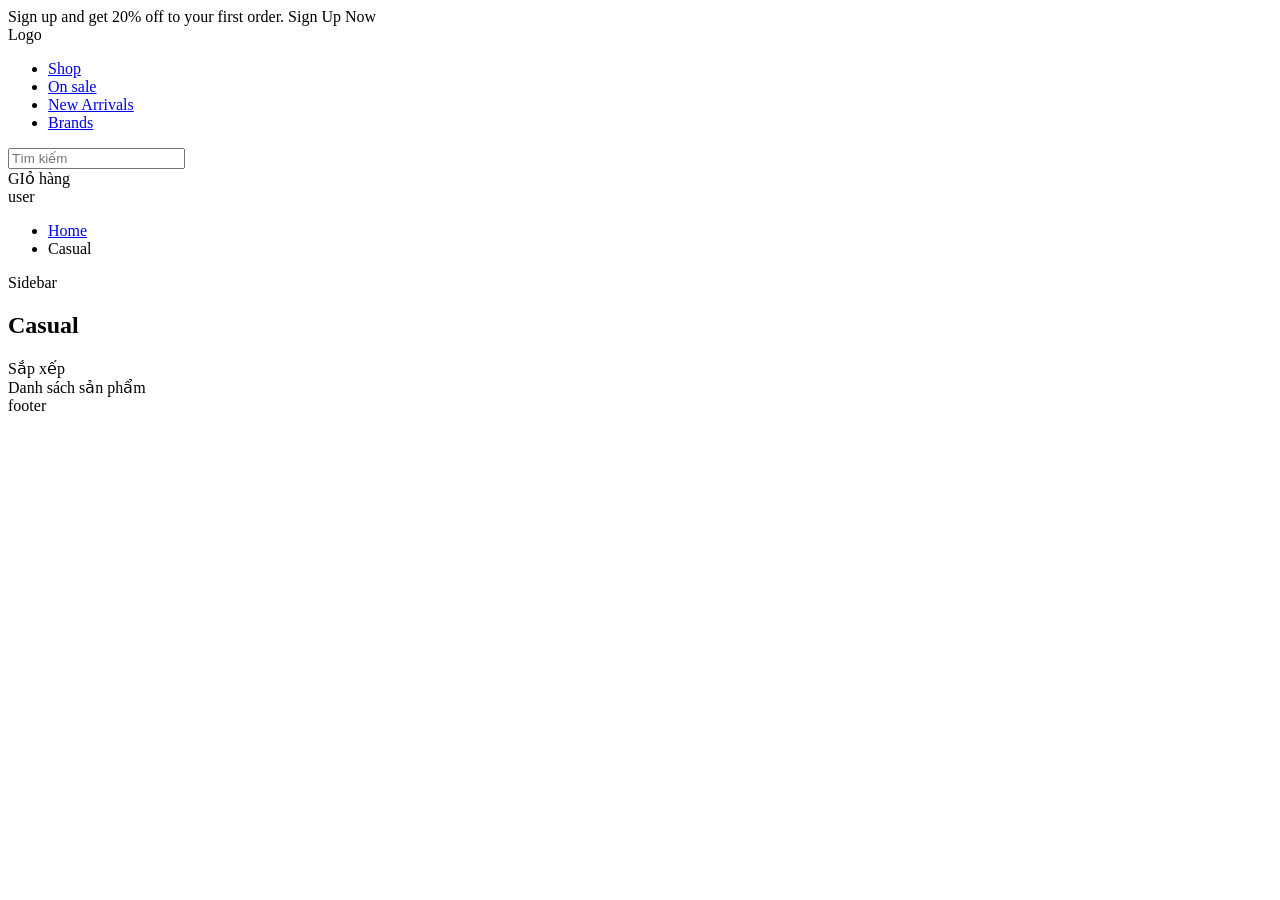
==== commit 25170627: "b1: thẻ cấu trúc html5" ====
--- a/index.html
+++ b/index.html
@@ -7,185 +7,52 @@
 </head>
 <body>
     <header>
-        <div class="container flex">
-            <div class="logo">
-                <svg viewBox="0 0 100 100" width="50" height="50">
-                    <rect x="0" y="0" width="100" height="100" rx="10" ry="10"/>
-                    <path d="M16 78 H50 L33 55 Z" fill="#FFF"/>
-                    <path d="M43 78 H84 L62 50 Z" fill="#FFF"/>
-                </svg>
-            </div>
+        <div class="top-header">Sign up and get 20% off to your first order. Sign Up Now</div>
+        <div class="bot-header">
+            <div class="logo">Logo</div>
             <nav>
-                <ul class="flex">
-                    <li>
-                        <a href="#">Mẫu xe</a>
-                    </li>
-                    <li>
-                        <a href="#">Dịch vụ</a>
-                    </li>
-                    <li>
-                        <a href="#">Khám phá BMW</a>
-                    </li>
+                <ul>
+                    <li><a href="#">Shop</a></li>
+                    <li><a href="#">On sale</a></li>
+                    <li><a href="#">New Arrivals</a></li>
+                    <li><a href="#">Brands</a></li>
                 </ul>
             </nav>
+            <form>
+                <input type="search" placeholder="Tìm kiếm"/>
+            </form>
+            <div class="right">
+                <div class="cart">GIỏ hàng</div>
+                <div class="user">user</div>
+            </div>
         </div>
     </header>
-    <section id="slide">
-        <img src="images/slide.jpg"/>
+    <section class="content">
+        <div id="breadcrumb">
+            <ul>
+                <li>
+                    <a href="#">Home</a>
+                </li>
+                <li>
+                    Casual
+                </li>
+            </ul>
+        </div>
+        <aside>
+            Sidebar
+        </aside>
+        <main>
+            <header>
+                <h1>Casual</h1>
+                <div class="sort">Sắp xếp</div>
+            </header>
+            <div id="products">
+                Danh sách sản phẩm
+            </div>
+        </main>
     </section>
-    <main>
-        <section id="products" class="flex">
-            <div class="item">
-                <a href="#">
-                    <img src="images/product1.jpg"/>
-                </a>
-            </div>
-            <div class="item">
-                <a href="#">
-                    <img src="images/product2.jpg"/>
-                </a>
-            </div>
-        </section>
-        <div class="container">
-            <section id="info" class="flex">
-                <div class="item">
-                    <img src="images/datlich.svg"/>
-                    <h3>
-                        <a href="#">
-                            Đặt lịch lái thử
-                        </a>
-                    </h3>
-                </div>
-                <div class="item">
-                    <img src="images/phone.svg"/>
-                    <h3>
-                        <a href="#">
-                            Yêu cầu dịch vụ
-                        </a>
-                    </h3>
-                </div>
-                <div class="item">
-                    <img src="images/location.svg"/>
-                    <h3>
-                        <a href="#">
-                            Showroom
-                        </a>
-                    </h3>
-                </div>
-            </section>
-            <table>
-                <thead>
-                    <tr>
-                        <th width="100">Mẫu xe</th>
-                        <th>Kiểu loại</th>
-                    </tr>
-                </thead>
-                <tbody>
-                    <tr>
-                        <td>Tất cả</td>
-                        <td>
-                            <ul class="flex">
-                                <li>BMWi</li>
-                                <li>X</li>
-                                <li>3</li>
-                                <li>4</li>
-                                <li>5</li>
-                                <li>7</li>
-                                <li>8</li>
-                                <li>Z4</li>
-                            </ul>
-                        </td>
-                    </tr>
-                </tbody>
-            </table>
-            <section id="banner" class="flex">
-                <img src="images/banner.png"/>
-                <button>Khám phá các mẫu xe</button>
-            </section>
-        </div>
-    </main>
     <footer>
-        <div class="container flex">
-        <div class="col1 col">
-            <div class="top">
-                <h3>Choose Language</h3>
-                <ul>
-                    <li>Vietnames</li> |
-                    <li>English</li>
-                </ul>
-            </div>
-            <div class="bottom">
-                <h3>Trải nghiệm cùng BMW</h3>
-                <p>Bán hàng theo lô và ngoại giao</p>
-                <span>bmw.com</span>
-            </div>
-        </div>
-        <div class="col2 col">
-            <div class="top">
-                <h3>Liên hệ chúng tôi</h3>
-                <form>
-                    <button>SendEmail</button>
-                    <input type="email" placeholder="Enter your email here..."/>
-                </form>
-            </div>
-            <div class="bottom">
-                <h3>Thông tin pháp lý</h3>
-                <p>Cookies</p>
-                <p>Bản quyền</p>
-                <p>Từ chối trách nhiệm pháp lý</p>
-            </div>
-        </div>
-        </div>
+        footer
     </footer>
-    <style>
-        :root{
-            --primary-color:#076AFF;
-            --second-color:#000
-        }
-        a{text-decoration: none;}
-        body{margin: 0;}
-        .container{max-width: 1200px; margin: auto;}
-        .flex{display: flex;}
-        header .flex{justify-content: space-between;}
-        header nav a{text-transform: uppercase; color: var(--second-color);}
-        header nav a:active{color: #FF0000;}
-        header nav ul{gap: 20px;}
-        header nav ul li{list-style: none;}
-        #slide{height: 700px;}
-        #slide img{width: 100%; height: 100%; object-fit: cover;}
-         #products{gap:20px;margin-top: 20px;}
-        #products .item{flex-basis: 50%;}
-        #products .item img{width: 100%;}
-        #info .item{
-            flex-basis: 33.3333%;
-            background-color: #D9D9D9;
-            display: flex;
-            /* justify-content: center; */
-            flex-direction: column;
-            align-items: center;
-        }
-        #info .item:nth-child(2){
-            background-color: transparent;
-        }
-         #info .item h3,#banner button{background-color: var(--primary-color); color: #fff; border-radius: 10px; padding: 8px 20px;}
-         #info .item h3 a{color: #fff;}
-         table {width: 100%; margin-top: 20px;}
-         thead th{text-align: left;}
-         table li{list-style: none;}
-         table ul{gap: 30px;}
-         #banner{flex-direction: column; align-items: center;}
-         #banner button{border: 0; font-size: 1.2rem;}
-         footer{background-color: #D9D9D9;}
-         footer .col{flex-basis: 50%; padding: 20px 30px;}
-         header svg{fill: var(--primary-color);}
-         #products img{
-            transition: all 2s ease;
-            opacity: 1;
-         }
-         #products .item:hover img{
-            opacity: 0.5;
-            transform: rotate(360deg);
-         }
-    </style>
 </body>
 </html>
